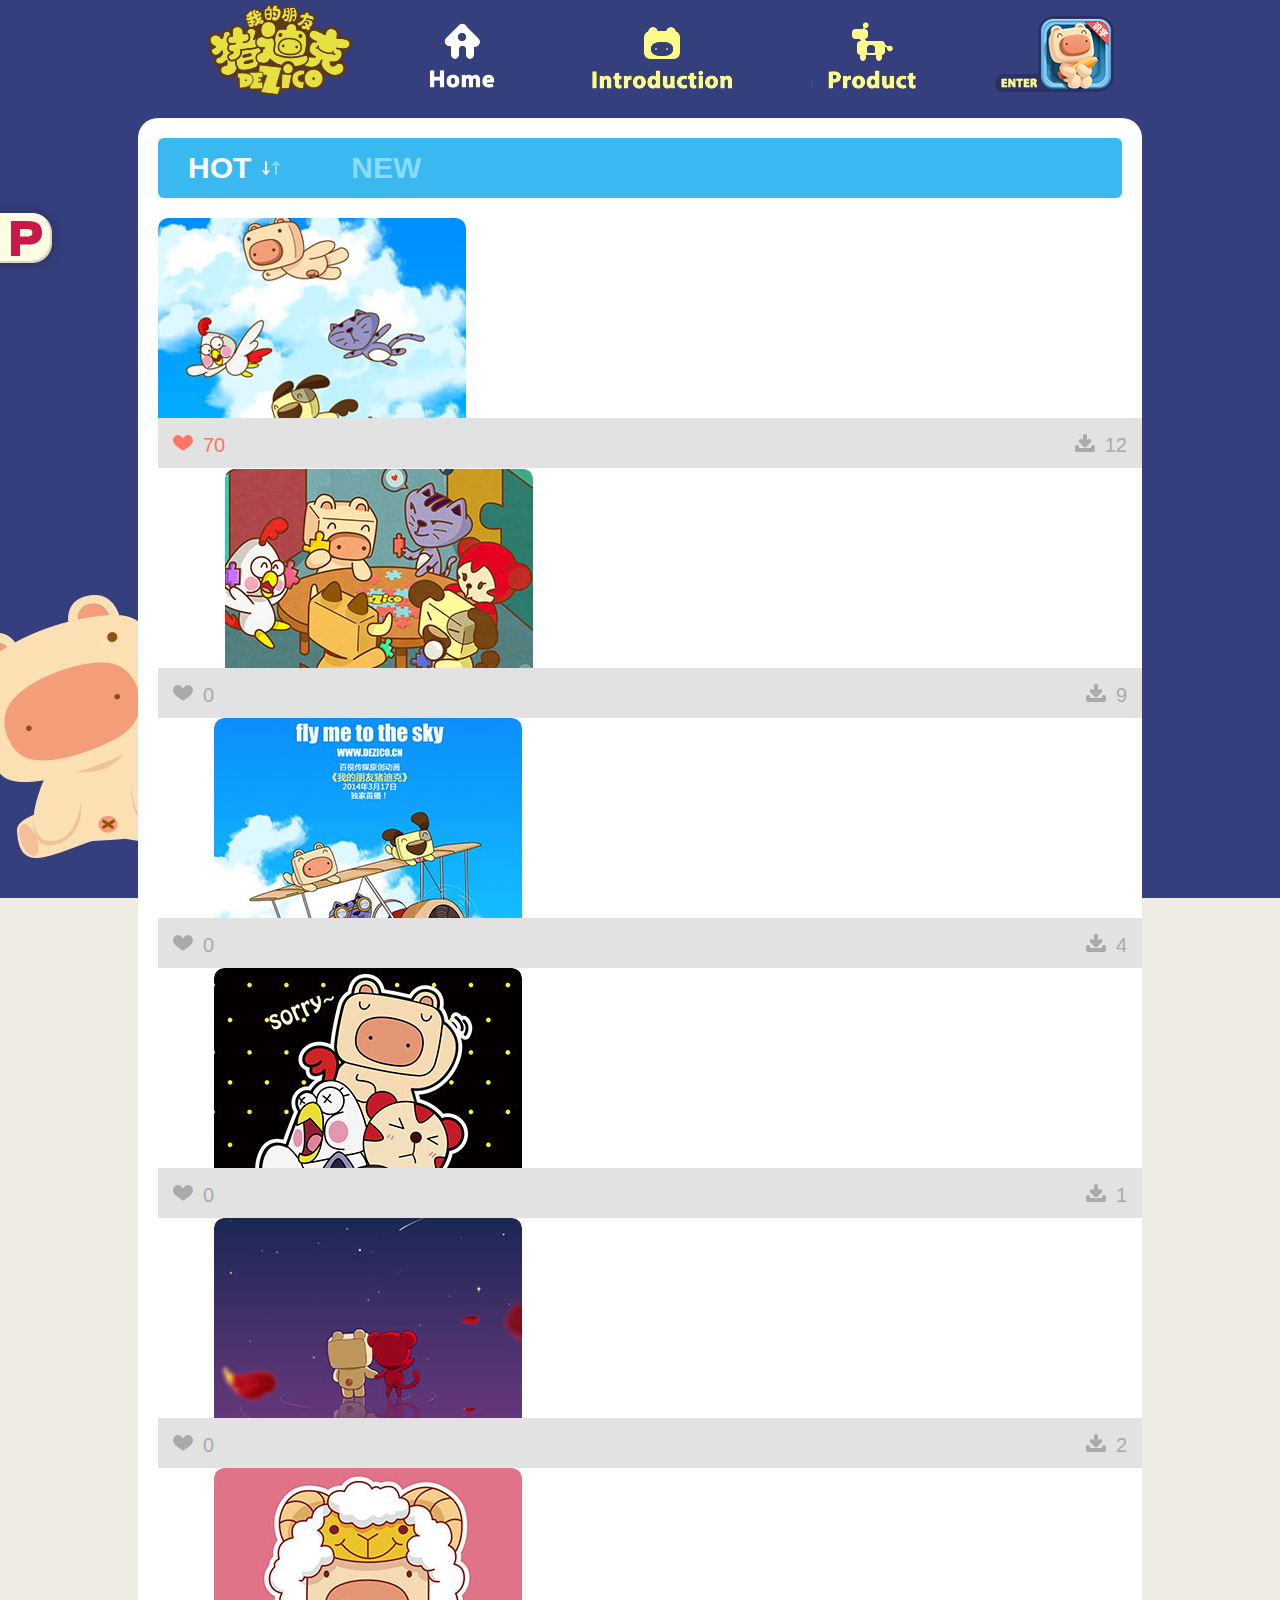
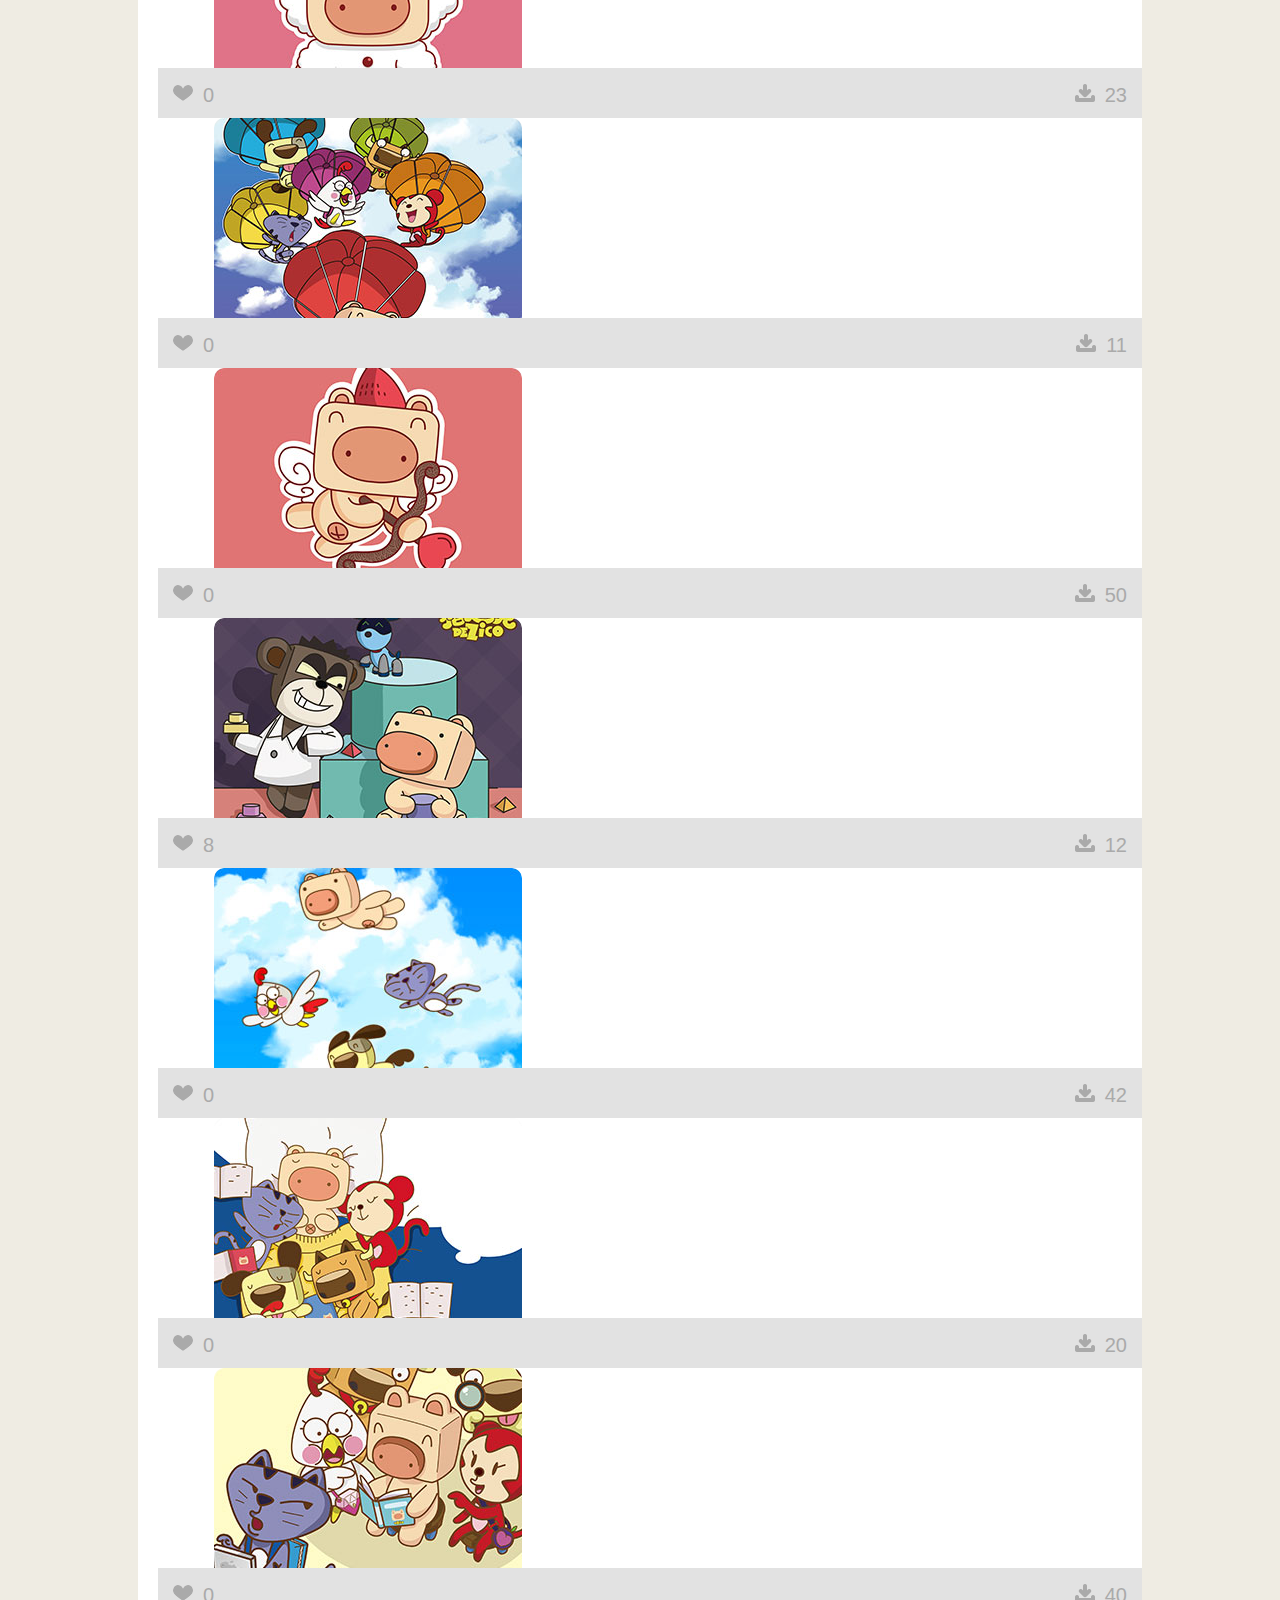
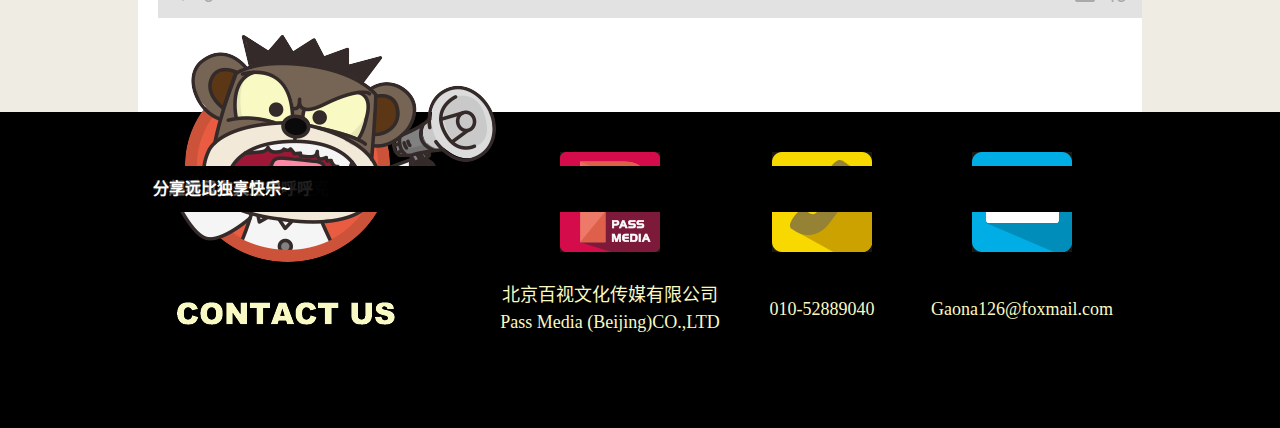
==== dezico/image.html @ 049cd8b3 "新增CP网站" ====
<!DOCTYPE html>
<html lang="zh-cn" class="bg_image">
<head>
<meta charset="utf-8" />
<title>猪迪克官网</title>
<link rel="stylesheet" href="style.css">
</head>
<body>
	<div class="dezico_header">

		<h1 class="dezico_logo">猪迪克</h1>

		<ul class="dezico_nav">
			<li class="on"><a class="home" href="index.html">Home</a></li>
			<li><a class="introduction" href="introduction.html">Introduction</a></li>
			<li><a class="product" href="product.html">Product</a></li>
		</ul>

		<a href="http://www.zhudike.com " class="dezico_enter" target="_blank">Enter</a>
	</div>

	<div class="dezico_main">

		<div class="dezico_sort"><a class="on" href="#"><span>HOT</span><i class="icon_sort"></i></a> <a href="#"><span>NEW</span></a></div>
		
		<div class="pic_list image_list">
			<div class="inner">
				<a href="#">
					<img src="img/img1.jpg" alt="">
					<div class="opt">
						<span class="like_on"><i class="icon_like"></i>70</span>
						<span class="down"><i class="icon_down"></i>12</span>
					</div>
					<div class="subtit">
						<h6>我的梦想就是飞行！</h6>
						<!-- <p>描述描述描述描述描述描述描述描述描述描述描述描述描述描述描述</p> -->
					</div>
				</a>
				
				<a href="#">
					<img src="img/img2.jpg" alt="">
					<div class="opt">
						<span class="like"><i class="icon_like"></i>0</span>
						<span class="down"><i class="icon_down"></i>9</span>
					</div>
					<div class="subtit">
						<h6>麻将？那是大人的游戏。我们流行拼拼图！</h6>
						<!-- <p>描述描述描述描述描述描述描述描述描述描述描述描述描述描述描述</p> -->
					</div>
				</a>
				<a href="#">
					<img src="img/img3.jpg" alt="">
					<div class="opt">
						<span class="like"><i class="icon_like"></i>0</span>
						<span class="down"><i class="icon_down"></i>4</span>
					</div>
					<div class="subtit">
						<h6>猪迪克带你飞上天空！</h6>
						<!-- <p>描述描述描述描述描述描述描述描述描述描述描述描述描述描述描述</p> -->
					</div>
				</a>
				<a href="#">
					<img src="img/img4.jpg" alt="">
					<div class="opt">
						<span class="like"><i class="icon_like"></i>0</span>
						<span class="down"><i class="icon_down"></i>1</span>
					</div>
					<div class="subtit">
						<h6>sorry…屁是我放的…呵呵</h6>
						<!-- <p>描述描述描述描述描述描述描述描述描述描述描述描述描述描述描述</p> -->
					</div>
				</a>
				<a href="#">
					<img src="img/img5.jpg" alt="">
					<div class="opt">
						<span class="like"><i class="icon_like"></i>0</span>
						<span class="down"><i class="icon_down"></i>2</span>
					</div>
					<div class="subtit">
						<h6>2014情人节纪念海报</h6>
						<!-- <p>描述描述描述描述描述描述描述描述描述描述描述描述描述描述描述</p> -->
					</div>
				</a>
				<a href="#">
					<img src="img/img6.jpg" alt="">
					<div class="opt">
						<span class="like"><i class="icon_like"></i>0</span>
						<span class="down"><i class="icon_down"></i>23</span>
					</div>
					<div class="subtit">
						<h6>星座海报之牡羊座猪迪克</h6>
						<!-- <p>描述描述描述描述描述描述描述描述描述描述描述描述描述描述描述</p> -->
					</div>
				</a>
				<a href="#">
					<img src="img/img7.jpg" alt="">
					<div class="opt">
						<span class="like"><i class="icon_like"></i>0</span>
						<span class="down"><i class="icon_down"></i>11</span>
					</div>
					<div class="subtit">
						<h6>博士的生日礼物</h6>
						<!-- <p>描述描述描述描述描述描述描述描述描述描述描述描述描述描述描述</p> -->
					</div>
				</a>
				<a href="#">
					<img src="img/img8.jpg" alt="">
					<div class="opt">
						<span class="like"><i class="icon_like"></i>0</span>
						<span class="down"><i class="icon_down"></i>50</span>
					</div>
					<div class="subtit">
						<h6>星座海报之射手座猪迪克</h6>
						<!-- <p>描述描述描述描述描述描述描述描述描述描述描述描述描述描述描述</p> -->
					</div>
				</a>
				<a href="#">
					<img src="img/img9.jpg" alt="">
					<div class="opt">
						<span class="like"><i class="icon_like"></i>8</span>
						<span class="down"><i class="icon_down"></i>12</span>
					</div>
					<div class="subtit">
						<h6>博士对猪迪克</h6>
						<!-- <p>描述描述描述描述描述描述描述描述描述描述描述描述描述描述描述</p> -->
					</div>
				</a>
				<a href="#">
					<img src="img/img10.jpg" alt="">
					<div class="opt">
						<span class="like"><i class="icon_like"></i>0</span>
						<span class="down"><i class="icon_down"></i>42</span>
					</div>
					<div class="subtit">
						<h6>午睡的节奏就是呼呼呼</h6>
						<!-- <p>描述描述描述描述描述描述描述描述描述描述描述描述描述描述描述</p> -->
					</div>
				</a>
				<a href="#">
					<img src="img/img11.jpg" alt="">
					<div class="opt">
						<span class="like"><i class="icon_like"></i>0</span>
						<span class="down"><i class="icon_down"></i>20</span>
					</div>
					<div class="subtit">
						<h6>一起乘风在天空中</h6>
						<!-- <p>描述描述描述描述描述描述描述描述描述描述描述描述描述描述描述</p> -->
					</div>
				</a>
				<a href="#">
					<img src="img/img12.jpg" alt="">
					<div class="opt">
						<span class="like"><i class="icon_like"></i>0</span>
						<span class="down"><i class="icon_down"></i>40</span>
					</div>
					<div class="subtit">
						<h6>分享远比独享快乐~</h6>
						<!-- <p>描述描述描述描述描述描述描述描述描述描述描述描述描述描述描述</p> -->
					</div>
				</a>
				
			</div>
		</div>
	</div>
	<div class="dezico_footer">
		<div class="inner">
			<h3 class="dezico_contact"><i></i>contact us</h3>
			<ul class="dezico_info">
				<li class="pass"><i></i><p>北京百视文化传媒有限公司<br/>Pass Media (Beijing)CO.,LTD</p></li>
				<li class="phone"><i></i><p>010-52889040</p></li>
				<li class="mail"><i></i><p>Gaona126@foxmail.com</p></li>
			</ul>
		</div>
	</div>
	
	<div class="dezico_link">
		<a class="link1" href="http://www.passmedia.cn" target="_blank">Pass Media</a>
	</div>

	<script src="http://www.ghugo.com/temp/guan/js/jquery-1.11.0.min.js"></script>
	<script>
	</script>
</body>
</html>
---- dezico/style.css ----
@charset "utf-8";

/* reset */
body,h1,h2,h3,h4,h5,h6,hr,p,blockquote,dl,dt,dd,ul,ol,li,pre,form,fieldset,legend,button,input,textarea,th,td{margin:0;padding:0;}
body,button,input,select,textarea{font:12px/1.5 'Lucida Grande',Arial,'\5b8b\4f53';}
h1,h2,h3,h4,h5,h6{font-size:100%;}
ul,ol{list-style:none;}
iframe,img{border:0;vertical-align:top;} 
table{border-collapse:collapse;border-spacing:0;}
i,b,s,em{font-style:normal;}
del{font-family:'\5b8b\4f53';}
a{text-decoration:none;}

html{
	background-color:#efece3;

	background-repeat:repeat-x;
	background-position:0 0;
}
body{
	background-repeat:no-repeat;
	background-position:50% 0;
}

.bg_index .dezico_main,
.bg_index .dezico_header,
.bg_index .dezico_footer{
	position:relative;
	z-index:10;
}
.dezico_header,
.dezico_main,
.dezico_footer .inner{
	width:1004px;
	margin:0 auto;
}

.banner_friend{background-image:url(file/bg_friend.jpg);background-position:50% 0;background-repeat:no-repeat;}
.bg_friend,.bg_index{background-image:url(file/bg_friend_r.png);}

.banner_im{background-image:url(file/bg_im.jpg);background-position:50% 0;background-repeat:no-repeat;}
.bg_im{background-image:url(file/bg_im_r.png);}

.banner_town{background-image:url(file/bg_town.jpg);background-position:50% 0;background-repeat:no-repeat;}
.bg_town{background-image:url(file/bg_town_r.png);}

.bg_video{background-color:#0085d3;background-image:url(file/bg_video_r.png);}
.bg_video body{background-image:url(file/bg_video.jpg);}

.bg_expression body{background-image:url(file/bg_expression.jpg);}
.bg_expression {background-image:url(file/bg_expression_r.png);}

.bg_image body{background-image:url(file/bg_image.jpg);}
.bg_image{background-image:url(file/bg_image_r.png);}


.bg_introduction body{background-image:url(file/bg_introduction.jpg);}
.bg_introduction{background-image:url(file/bg_introduction_r.png);}

.bg_news body{background-image:url(file/bg_news.jpg);}
.bg_news{background-image:url(file/bg_news_r.png);}

.bg_product body{background-image:url(file/bg_product.jpg);}
.bg_product{background-image:url(file/bg_product_r.png);}

.bg_project body{background-image:url(file/bg_project.jpg);}
.bg_project{background-image:url(file/bg_project_r.png);}

.bg_map,.bg_map body{
	height:100%;
	background-color:#499d07	
}

.dezico_header{
	height:118px;
}
.dezico_logo{
	float:left;
	width:244px;
	height:92px;
	margin-left:20px;
	margin-top:4px;
	background: url(img/logo.png) no-repeat 50% 0;
	text-indent:-999px;
	overflow:hidden;
}
.dezico_nav{
	margin-left:10px;
	margin-top:20px;
	float:left;
}
.dezico_nav li{
	float:left;
}
.dezico_nav a{
	display:block;
	height:80px;
	text-indent:-999px;
	overflow:hidden;
	background:url(img/sp_dezico.png?t=3) no-repeat;
}

.dezico_nav .home{width:100px;background-position:0 -470px;}
.dezico_nav .on .home{background-position:0 -390px;}
.dezico_nav .home:hover{background-position:0 -550px;}

.dezico_nav .introduction{width:140px;background-position:-100px -470px;margin:0 80px;}
.dezico_nav .on .introduction{background-position:-100px -390px;}
.dezico_nav .introduction:hover{background-position:-100px -550px;}

.dezico_nav .product{width:120px;background-position:-240px -470px;}
.dezico_nav .on .product{background-position:-240px -390px;}
.dezico_nav .product:hover{background-position:-240px -550px;}

.dezico_enter{
	width:120px;
	height:80px;
	background:url(img/sp_dezico.png?t=3) no-repeat -180px -100px;
	text-indent:-999px;
	overflow:hidden;
	float:right;
	margin:14px 28px 0 0;
}
.dezico_enter:hover{background-position:-60px -100px;}

.dezico_wrap{
	padding-top:550px;
}
.dezico_main{
	border-radius:20px 20px 0 0;
	background-color:#fff;
	min-height:668px;
}
.dezico_footer{
	background-color:#000;
}

.dezico_footer .inner{
	position:relative;
	height:316px;	
}
.dezico_contact{
	position:absolute;
	left:34px;
	top:-77px;
	width:324px;
	height:290px;
	overflow:hidden;
	text-indent:-999px;
	background:url(img/contact.png);
}

.dezico_info{
	padding-top:40px;
	padding-left:350px;
}
.dezico_info li{
	float:left;
	text-align:center;
	font-size:18px;
	color:#f9f9c3;
	font-family:\5fae\8f6f\96c5\9ed1;
}
.dezico_info i{
	width:100px;
	height:100px;
	display:block;
	margin:0 auto 30px auto;
	background:url(img/sp_dezico.png?t=3) no-repeat;
}
.dezico_info .pass{width:244px;}
.dezico_info .pass i{background-position:0 0;}
.dezico_info .phone{width:140px;margin:0 20px;}
.dezico_info .phone i{background-position:-100px 0;}
.dezico_info .mail{width:220px;}
.dezico_info .mail i{background-position:-200px 0;}

.dezico_info .phone p,
.dezico_info .mail p{line-height:54px;}

.dezico_link{
	position:fixed;
	left:0;
	top:200px;
	z-index:999;
}
.dezico_link a{
	background:url(img/pass2.png) no-repeat;
	height:76px;
	display:block;
	overflow:hidden;
	text-indent:-999px;
	position:absolute;
	top:0;

}
.dezico_link .link1{
	background-position:0 -76px;
	width:218px;
	left:-152px;
	-webkit-transition:left .2s ease;
	transition:left .2s ease;
}

.dezico_link .link1:hover{
	background-position:0 0;
	left:0;
}

.pic_list{
	padding:20px 0 20px 20px;
	position:relative;
}
.pic_list .inner{*zoom:1;}
.pic_list .inner:after{clear:both;content:'\20';display:block;}

.pic_list .slider_btn{
position:absolute;	
top:180px;
width:30px;
height:40px;
background:url(img/sp_dezico.png?t=3) no-repeat -310px -110px;
text-indent:-999px;
overflow:hidden;
cursor:pointer;
-moz-user-select:none;-webkit-user-select:none;-ms-user-select:none;user-select:none;
}
.pic_list .slider_btn_prev{left:-30px;}
.pic_list .slider_btn_next{right:-30px;background-position:-350px -110px;}

.pic_list h3{
	color:#fff;
	font-size:22px;
	line-height:50px;
	text-transform: uppercase;
}
.pic_list .inner .product_item{
	position:relative;
	overflow:hidden;
	float:left;
	width:308px;
	height:250px;
	margin-right:20px;	
	margin-bottom:20px;
	border-radius:10px 10px 0 0;
}
.pic_list img{
	height:200px;
	width:308px;
	border-radius:10px 10px 0 0;
}
.pic_list .inner .subtit{
	filter:progid:DXImageTransform.Microsoft.Gradient(GradientType=0, StartColorStr="#a5000000", EndColorStr="#a5000000");
	position:absolute;
	z-index:1;
	bottom:-100px;
	left:0;
	width:100%;
	height:100px;
	color:#fff;
	-webkit-transition:bottom .25s ease;
	transition:bottom .25s ease;
}
:root .pic_list .inner .subtit{
	-webkit-filter:none;
	filter:none;
	background-color:rgba(0, 0, 0, 0.65);
}
.pic_list h6{
	font-size:16px;
	line-height:26px;
	padding:5px 15px 0 15px;
}
.pic_list p{
	font-size:14px;
	padding:0 15px;
}
.pic_list a:hover .subtit{
	bottom:50px;
}
.pic_list a:hover h5{
	background-color:#368fb9;
}
.pic_list h5{
	background-color:#3ab9f0;
	height:50px;
	line-height:50px;
	color:#fff;
	font-size:20px;
	padding-left:10px;
	text-transform: uppercase;
	position:relative;
	z-index:2;
	-webkit-transition:background-color .25s ease;
	transition:background-color .25s ease;
}

.pic_list h5 i{
	position:absolute;
	top:5px;
	right:5px;
	height:40px;
	width:40px;
	display:block;
	background:url(img/sp_dezico.png?t=3) no-repeat -220px -180px;
}

/* 排序 */
.dezico_sort{
	margin:0 20px;
	height:60px;
	line-height:60px;
	background-color:#3ab9f0;
	border-radius:6px;
	font-size:30px;
	font-weight:700;
}
.dezico_sort span{float:left;}
.dezico_sort a{float:left;color:#8adcff;margin:0 30px;cursor:pointer;}
.dezico_sort .on{color:#fff;}
.dezico_sort .icon_sort{margin-top:20px;margin-left:10px;}

/* 视频 */
.bg_video .dezico_main{
	margin-top:22px;
	background:none;
}
.video_player{
	color:#dfdfdf;
	margin-left:20px;
	width:816px;
	height:590px;
}
.video_player .player{
	height:450px;
	border:23px solid #343434;
    border-radius: 10px;
	background-color:#000;
}
.video_player h3{
	font-size:22px;line-height:50px;
	text-transform: uppercase;}

.video_list a:hover .play{
	filter:progid:DXImageTransform.Microsoft.Gradient(GradientType=0, StartColorStr="#7f000000", EndColorStr="#7f000000");
}
:root .video_list a:hover .play{
	background-color:rgba(0, 0, 0, 0.5);
	-webkit-filter:none;
	filter:none;
}
.video_list .play{
	position:absolute;
	top:0;
	left:0;
	width:308px;
	height:200px;
}

.video_list .icon_play{
	width:80px;
	height:80px;
	position:absolute;
	left:50%;
	top:50%;
	margin:-40px;
	background:url(img/sp_dezico.png?t=3) no-repeat -300px 0;
}
.video_list .inner{
	height:250px;width:984px;position:relative;overflow:hidden;
}
.video_list ul{position:absolute;height:250px;top:0;}
.video_list li{
	float:left;
	width:984px;
	height:250px;
}
.video_list a{
	margin-bottom:0!important;
}
.video_list h5{background-color:#222;}
.video_list a:hover h5{background-color:#222;}

.bg_video .dezico_main{
	padding-bottom:90px
}
.bg_video .pic_list{
	min-height:auto;
	padding-bottom:0;
}

/* 图片 */
.bg_image .dezico_main{
	padding-top:20px;
	min-height:730px;
}
.image_list{padding-bottom:90px;}
.image_list .opt{
	background-color:#e2e2e2;
	height:50px;
	line-height:54px;
	position:relative;
	z-index:2;
	font-size:20px;color:#aaa;
}
.image_list h6{padding-top:10px;padding-bottom:10px;line-height:26px;}
.image_list .inner .subtit{height:auto;}
.image_list .opt span{float:left;}
.image_list .opt .like_on{color:#ff7568;}
.image_list .opt .down_on{color:#3ab9f0;}
.image_list .opt .down,
.image_list .opt .down_on{margin-right:15px;float:right;}

.icon_like,.icon_down,.icon_sort,.icon_fav,.icon_cart{float:left;width:20px;height:20px;margin:15px 10px 0 15px;background:url(img/sp_dezico.png?t=3) no-repeat}
.icon_like{background-position:-130px -310px;}
.icon_like:hover,
.like_on .icon_like{background-position:-130px -340px;}

.icon_down{background-position:-200px -310px;}
.icon_down:hover,
.down_on .icon_down{background-position:-200px -340px;}

.icon_sort{background-position:-230px -310px;}

.icon_fav{background-position:-100px -310px;}
.icon_fav:hover,
.fav_on .icon_fav{background-position:-100px -340px;}

.icon_cart{background-position:-160px -310px;width:30px;}
.icon_cart:hover,
.cart_on .icon_cart{background-position:-160px -340px;}


/* news */
.bg_news .dezico_main{
	min-height:960px;
}
.news_list{
	padding:20px 0 100px 0;
}
.news_list .news{
	border-radius:10px 0 0 10px;
	font-family:\5fae\8f6f\96c5\9ed1;
	margin:0 20px 20px 20px;
	padding:0 40px;
	background-color:#efefef;
	height:260px;
	min-height:260px;
	font-size:14px;
	overflow:hidden;
	position:relative;
	*zoom:1;
}
.news_list .news:after{clear:both;content:'\20';display:block;}
.news_list li{margin-bottom:20px}
.news_list img{
	width:420px;
	height:260px;
	float:left;
	margin-right:20px;
	border-radius:10px 0 0 10px;
	margin-left:-40px;
}
.news_list h5{
	font-size:18px;
	padding:15px 0;
	text-overflow:ellipsis;
	overflow:hidden; 
	white-space:nowrap;
}
.news_list .desc{
	height:150px;
	line-height:26px;
	overflow:hidden;
}
.news_list p{text-indent:2em;margin-bottom:1em}
.news_list .btn_more,
.news_list .btn_close{
	position:absolute;
	right:50px;
	bottom:10px;
	width:90px;
	height:30px;
	text-indent:-900px;
	overflow:hidden;
	background:url(img/sp_dezico.png?t=3) no-repeat 0 -310px;
}
.news_list .btn_close{background-position:0 -350px;}
.news_list .all{
	height:auto;
	padding-bottom:60px;
}
.news_list .all .desc{
	height:auto;
	overflow:visible;
}

/* project */
.bg_project .dezico_main{
	min-height:1100px;
	background-color:#574d40;
	padding-bottom:70px;
}

.mod_project{
	padding:20px;
	padding-bottom:0;
	color:#fff;
	font-family:\5fae\8f6f\96c5\9ed1;
	font-size:14px;
	line-height:24px;
}
.mod_project h2{
	font-size:22px;
	line-height:1.2;
	padding:30px 0 0 0;
	text-transform:uppercase;
}
.mod_project h3{
	font-size:16px;
	line-height:20px;
}
.mod_project p{
	margin:10px 0 20px 0;
}

/* product */
.bg_product .dezico_main{
	min-height:1100px;
	background-color:#fff;
	padding-bottom:70px;
}

.product_list{padding-bottom:90px;}
.product_list .opt{
	background-color:#e2e2e2;
	height:50px;
	line-height:54px;
	position:relative;
	z-index:2;
	font-size:20px;color:#aaa;
}
/*.product_list .opt span{float:left;}*/
.product_list .opt .fav_on{color:#ff7568;float:left;}
.product_list .opt .cart_on{color:#3ab9f0;float:left;}
.product_list .opt .cart,
.product_list .opt .cart_on{margin-right:15px;float:right; color: #aaa}

.product_list .inner .price{
	background:rgba(0,0,0,0);
	position:absolute;
	z-index:1;
	left:0;
	top:-200px;
	width:100%;
	height:100px;
	padding:50px 0;
	line-height:40px;
	color:#fff;
	text-align:center;
	font-family:\5fae\8f6f\96c5\9ed1;
	-webkit-transition:background .25s ease;
	transition:background .25s ease;
}
.product_list h6{
		font-size:18px;
		padding-top:35px;
}
.product_list p{
		font-size:20px;
}

.product_list a:hover .price{
	top:0;
	filter:progid:DXImageTransform.Microsoft.Gradient(GradientType=0, StartColorStr="#7f000000", EndColorStr="#7f000000");
}
:root .product_list a:hover .price{
	background:rgba(0,0,0,0.5);
	-webkit-filter:none;
	filter:none;
}
.product_top{
	position:relative;
	height:290px;
	color:#3ab9f0;
}
.product_top img{
	position:absolute;
	top:10px;
	left:80px
}
.product_top .tit{
	position:absolute;
	top:80px;
	left:490px;
	font-family:\5fae\8f6f\96c5\9ed1;
	font-size:40px;
	font-weight:400;
}
.product_top .price{
	position:absolute;
	top:140px;
	left:490px;
	font-family:\5fae\8f6f\96c5\9ed1;
	font-size:36px;
	font-weight:400;
}
.product_top .desc{
	position:absolute;
	top:200px;
	left:490px;
	font-family:\5fae\8f6f\96c5\9ed1;
	font-size:14px;
	color:#999;
	width:300px;
}
.product_top .pig{
	position:absolute;
	top:165px;
	right:20px;
	width:137px;
	height:179px;
	background:url(img/pig.png)
}



/* introduction */
.bg_introduction .dezico_main{
	min-height:850px;
	color:#fff;
	background-color:#343434;
	padding-bottom:70px;
}

.mod_introduction{
	padding:20px;
	padding-bottom:0;
	color:#fff;
	font-family:\5fae\8f6f\96c5\9ed1;
	font-size:14px;
	line-height:24px;
}
.mod_introduction h2{
	font-size:22px;
	line-height:1.2;
	padding:10px 0 0 0;
	text-transform:uppercase;
}
.mod_introduction h3{
	font-size:16px;
	line-height:20px;
}
.mod_introduction p{
	margin:10px 0 20px 0;
}
.mod_introduction ul{
	position:absolute;
	height:500px;
	width:4000px;
}
.mod_introduction li{
	float:left;	
	width:960px;
	height:500px;
}
.mod_introduction .boy{
	width:960px;
	height:500px;
	position:relative;
	overflow:hidden;
	margin-bottom:20px;
}
.mod_introduction .boy a{
	float:left;
	position: relative;
	overflow: hidden;
	height:500px;
	width:226px;
	margin-right:19px;
	color:rgba(255,255,255,0);
	cursor:pointer;
}

.mod_introduction .boy img{
	position: absolute;
	top: 0;
	left: 0;
}
.mod_introduction .boy .inner{
	height:400px;
	position: absolute;
	top:0;
	left:0;
	z-index: 10;
	padding-top:100px;
	width:100%;
	visibility:hidden;
	margin:0;
	line-height:30px;
}
.mod_introduction .boy a:hover .inner{
	line-height:24px;
	visibility:visible;
	color:#fff;
	filter:progid:DXImageTransform.Microsoft.Gradient(GradientType=0, StartColorStr="#7f000000", EndColorStr="#7f000000");
	-webkit-transition:all .25s ease;
	transition:all .25s ease;
}
:root .mod_introduction .boy a:hover .inner{
	background-color:rgba(0,0,0,.5);
	-webkit-filter:none;
	filter:none;
}

.mod_introduction .boy .last{margin-right:0;width:225px;}

.mod_introduction .boy strong{
	display: block;
	font-family:\5fae\8f6f\96c5\9ed1;
	font-size:18px;
	padding:20px 15px 5px 15px;
}
.mod_introduction .boy span{
	padding:0 15px;
	display: block;
}
.mod_introduction .more{
	height:28px;
	overflow:hidden;
	margin-bottom:20px;
}
.mod_introduction .more a{
	float:left;
	height:28px;
	width:105px;
	text-indent:-400px;
	overflow:hidden;
	background:url(img/sp_dezico.png?t=3) no-repeat -275px -350px;
}
.mod_introduction .more a:hover{
	background-position:-15px -632px;
}
.mod_introduction .more .icon_more_r{
	float:right;
	background-position:-260px -310px;
}

.mod_introduction .more .icon_more_r:hover{
	background-position:-140px -632px;
}

/* expression */
.bg_expression .dezico_main{
	min-height:730px;
	color:#fff;
	background-color:#fff;
	padding-top:20px;
	padding-bottom:90px;
}
.exp_list{
	padding:0 20px;
}
.exp_list .exp{margin:20px 0;}
.exp_list .opt{
	height:60px;
	overflow:hidden;
}
.exp_list .btn_download{
	height:60px;
	float:left;
	width:300px; 
	text-indent:-999px;
	overflow:hidden;
	background:url(img/sp_dezico.png?t=3) no-repeat 0 -240px;
}
.exp_list .btn_more{
	height:30px;
	margin-top:30px;
	float:right;
	width:90px; 
	text-indent:-999px;
	overflow:hidden;
	background:url(img/sp_dezico.png?t=3) no-repeat 0 -310px;
}
.exp_list .img{*zoom:1;margin:0 0 20px 0;}
.exp_list .img:after{clear:both;content:'\20';display:block;}
.exp_list .img div{
	float:left;
	width:160px;
	height:120px;
	line-height:120px;
	font-size:100px;
	background:#fff;
	text-align:center;
}
.exp_list .img .e1{
	width:320px;
	height:240px;
	line-height:240px;
}
.exp_list .img img{
	width:100%;
	height:100%;
}
.exp_list .fav,
.exp_list .fav_on{overflow:hidden;line-height:54px;font-size: 20px;padding-left:10px}

.exp_list .fav a,
.exp_list .fav_on a{float:left;height:50px;color:#aaa;}
.exp_list .fav_on a{color:#FF7568}

.exp_list .fav .icon_fav,
.exp_list .fav_on .icon_fav{margin:15px 10px 0 0;}


.hota_canvas a{
	position: absolute; 
	background-image: url(about:blank);	
}
.hota_canvas b{
	border-radius:100%;
	display:block;
	width: 100%;height:100%;
}
.hota_canvas a, .hota_canvas a:hover{text-decoration: none;}	
.hota_canvas span{
	font-family:\5fae\8f6f\96c5\9ed1;
	border-radius:10px;
	background-color:rgba(0,0,0,0.7);
	width:200px;
	min-height:80px;
	padding:10px;
	color:#fff;
	position:absolute;
	left:-2000px;
	top:-110%;
	opacity:0;
	-webkit-transition:opacity .25s ease,top .35s ease;
	transition:opacity .25s ease,top .35s ease;
}
.hota_canvas em{font-size:18px;line-height:2;display:block;}
.hota_canvas span:after{
	position:absolute;
	bottom:-30px;
	left:30px;
	content:"";
	width:0;
	height:0;
	overflow:hidden;
	font-size:0;
	display:inline-block;
	border-width:15px;
	border-color:rgba(0,0,0,0.7) transparent transparent transparent;
	border-style:solid dashed dashed dashed;
}
.over{
	-webkit-animation: over 2s ease infinite;
	animation: over 2s ease infinite;
}

@-webkit-keyframes over{
	0%{
		-webkit-transform:scale(0.1);
		background-color: rgba(255,255,255,.1);
	}
	100%{
		-webkit-transform:scale(1);
		background-color: rgba(255,255,255,.7);
	}
}
@keyframes over{
	0%{
		transform:scale(0.1);
		background-color: rgba(255,255,255,.1);
	}
	100%{
		transform:scale(1);
		background-color: rgba(255,255,255,.7);
	}
}

.hota_canvas a:hover{
	z-index:100;
}
.hota_canvas a:hover b
{
	-webkit-animation: over 2s ease infinite;
	animation: over 2s ease infinite;
}
.hota_canvas a:hover span{
	left:10%;
	top:-120%;
	opacity:1;
}

.welcome{
	width: 1260px;
	height: 230px;
	text-indent:-2000px;
	overflow: hidden;
	display: block;
	position: absolute;
	top: 0;
	left:50%;
	margin-left: -680px;
	background:url(img/welcome.png) no-repeat;
}
.hota_canvas .btn_back{
	width: 104px;
	height: 40px;
	display: block;
	text-indent: -999px;
	overflow: hidden;
	position: absolute;
	left:50%;
	margin-left:-52px;
	top:180px;
	background: url(img/sp_dezico.png) no-repeat -120px -660px;
}
.hota_canvas .btn_back:hover{background-position:0 -660px;}
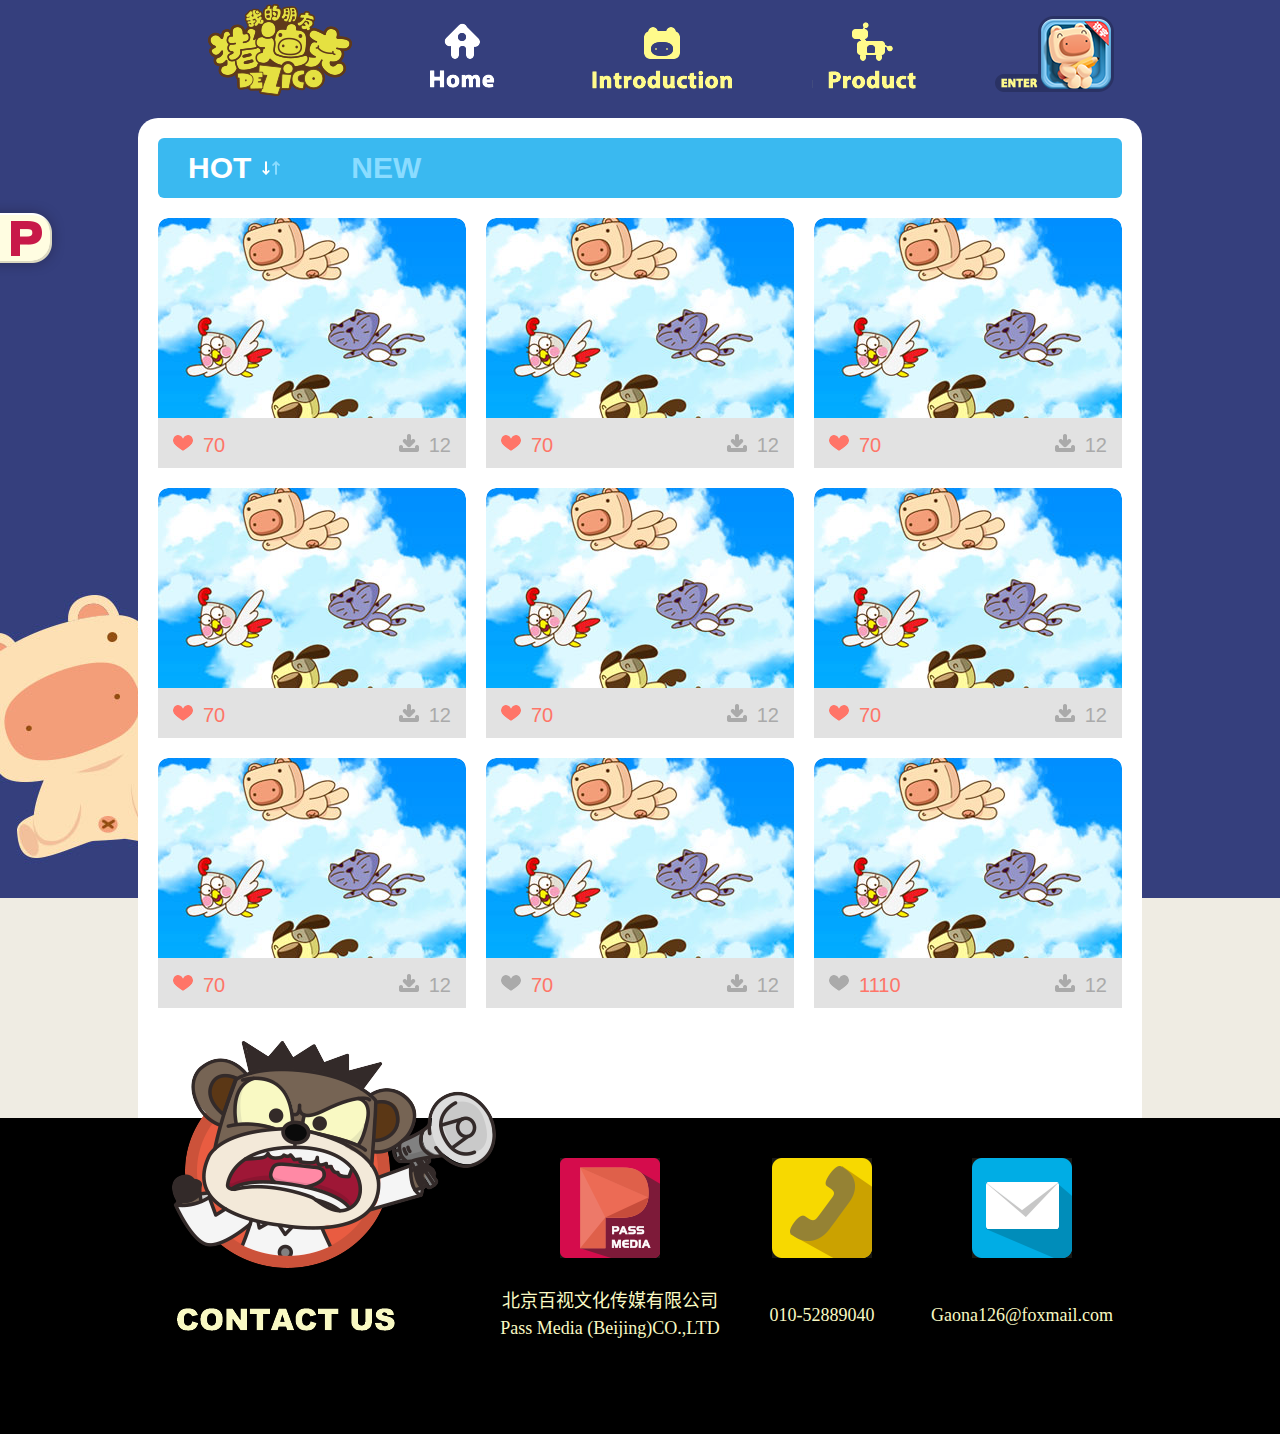
==== commit e6c45ad9: "修改为链接" ====
--- a/dezico/image.html
+++ b/dezico/image.html
@@ -25,139 +25,108 @@
 		
 		<div class="pic_list image_list">
 			<div class="inner">
-				<a href="#">
-					<img src="img/img1.jpg" alt="">
+				<div class="product_item">
+                    <a href="##" class="img"><img src="img/img1.jpg" alt=""></a>
 					<div class="opt">
-						<span class="like_on"><i class="icon_like"></i>70</span>
-						<span class="down"><i class="icon_down"></i>12</span>
+						<a href="##" class="like_on"><i class="icon_like"></i>70</a>
+						<a href="##" class="down"><i class="icon_down"></i>12</a>
 					</div>
 					<div class="subtit">
 						<h6>我的梦想就是飞行！</h6>
 						<!-- <p>描述描述描述描述描述描述描述描述描述描述描述描述描述描述描述</p> -->
 					</div>
-				</a>
-				
-				<a href="#">
-					<img src="img/img2.jpg" alt="">
-					<div class="opt">
-						<span class="like"><i class="icon_like"></i>0</span>
-						<span class="down"><i class="icon_down"></i>9</span>
-					</div>
-					<div class="subtit">
-						<h6>麻将？那是大人的游戏。我们流行拼拼图！</h6>
-						<!-- <p>描述描述描述描述描述描述描述描述描述描述描述描述描述描述描述</p> -->
-					</div>
-				</a>
-				<a href="#">
-					<img src="img/img3.jpg" alt="">
-					<div class="opt">
-						<span class="like"><i class="icon_like"></i>0</span>
-						<span class="down"><i class="icon_down"></i>4</span>
-					</div>
-					<div class="subtit">
-						<h6>猪迪克带你飞上天空！</h6>
-						<!-- <p>描述描述描述描述描述描述描述描述描述描述描述描述描述描述描述</p> -->
-					</div>
-				</a>
-				<a href="#">
-					<img src="img/img4.jpg" alt="">
-					<div class="opt">
-						<span class="like"><i class="icon_like"></i>0</span>
-						<span class="down"><i class="icon_down"></i>1</span>
-					</div>
-					<div class="subtit">
-						<h6>sorry…屁是我放的…呵呵</h6>
-						<!-- <p>描述描述描述描述描述描述描述描述描述描述描述描述描述描述描述</p> -->
-					</div>
-				</a>
-				<a href="#">
-					<img src="img/img5.jpg" alt="">
-					<div class="opt">
-						<span class="like"><i class="icon_like"></i>0</span>
-						<span class="down"><i class="icon_down"></i>2</span>
-					</div>
-					<div class="subtit">
-						<h6>2014情人节纪念海报</h6>
-						<!-- <p>描述描述描述描述描述描述描述描述描述描述描述描述描述描述描述</p> -->
-					</div>
-				</a>
-				<a href="#">
-					<img src="img/img6.jpg" alt="">
-					<div class="opt">
-						<span class="like"><i class="icon_like"></i>0</span>
-						<span class="down"><i class="icon_down"></i>23</span>
-					</div>
-					<div class="subtit">
-						<h6>星座海报之牡羊座猪迪克</h6>
-						<!-- <p>描述描述描述描述描述描述描述描述描述描述描述描述描述描述描述</p> -->
-					</div>
-				</a>
-				<a href="#">
-					<img src="img/img7.jpg" alt="">
-					<div class="opt">
-						<span class="like"><i class="icon_like"></i>0</span>
-						<span class="down"><i class="icon_down"></i>11</span>
-					</div>
-					<div class="subtit">
-						<h6>博士的生日礼物</h6>
-						<!-- <p>描述描述描述描述描述描述描述描述描述描述描述描述描述描述描述</p> -->
-					</div>
-				</a>
-				<a href="#">
-					<img src="img/img8.jpg" alt="">
-					<div class="opt">
-						<span class="like"><i class="icon_like"></i>0</span>
-						<span class="down"><i class="icon_down"></i>50</span>
-					</div>
-					<div class="subtit">
-						<h6>星座海报之射手座猪迪克</h6>
-						<!-- <p>描述描述描述描述描述描述描述描述描述描述描述描述描述描述描述</p> -->
-					</div>
-				</a>
-				<a href="#">
-					<img src="img/img9.jpg" alt="">
-					<div class="opt">
-						<span class="like"><i class="icon_like"></i>8</span>
-						<span class="down"><i class="icon_down"></i>12</span>
-					</div>
-					<div class="subtit">
-						<h6>博士对猪迪克</h6>
-						<!-- <p>描述描述描述描述描述描述描述描述描述描述描述描述描述描述描述</p> -->
-					</div>
-				</a>
-				<a href="#">
-					<img src="img/img10.jpg" alt="">
-					<div class="opt">
-						<span class="like"><i class="icon_like"></i>0</span>
-						<span class="down"><i class="icon_down"></i>42</span>
-					</div>
-					<div class="subtit">
-						<h6>午睡的节奏就是呼呼呼</h6>
-						<!-- <p>描述描述描述描述描述描述描述描述描述描述描述描述描述描述描述</p> -->
-					</div>
-				</a>
-				<a href="#">
-					<img src="img/img11.jpg" alt="">
-					<div class="opt">
-						<span class="like"><i class="icon_like"></i>0</span>
-						<span class="down"><i class="icon_down"></i>20</span>
-					</div>
-					<div class="subtit">
-						<h6>一起乘风在天空中</h6>
-						<!-- <p>描述描述描述描述描述描述描述描述描述描述描述描述描述描述描述</p> -->
-					</div>
-				</a>
-				<a href="#">
-					<img src="img/img12.jpg" alt="">
-					<div class="opt">
-						<span class="like"><i class="icon_like"></i>0</span>
-						<span class="down"><i class="icon_down"></i>40</span>
-					</div>
-					<div class="subtit">
-						<h6>分享远比独享快乐~</h6>
-						<!-- <p>描述描述描述描述描述描述描述描述描述描述描述描述描述描述描述</p> -->
-					</div>
-				</a>
+                </div>
+
+                <div class="product_item">
+                    <a href="##" class="img"><img src="img/img1.jpg" alt=""></a>
+                    <div class="opt">
+                        <a href="##" class="like_on"><i class="icon_like"></i>70</a>
+                        <a href="##" class="down"><i class="icon_down"></i>12</a>
+                    </div>
+                    <div class="subtit">
+                        <h6>我的梦想就是飞行！</h6>
+                        <!-- <p>描述描述描述描述描述描述描述描述描述描述描述描述描述描述描述</p> -->
+                    </div>
+                </div>
+                <div class="product_item">
+                    <a href="##" class="img"><img src="img/img1.jpg" alt=""></a>
+                    <div class="opt">
+                        <a href="##" class="like_on"><i class="icon_like"></i>70</a>
+                        <a href="##" class="down"><i class="icon_down"></i>12</a>
+                    </div>
+                    <div class="subtit">
+                        <h6>我的梦想就是飞行！</h6>
+                        <!-- <p>描述描述描述描述描述描述描述描述描述描述描述描述描述描述描述</p> -->
+                    </div>
+                </div>
+                <div class="product_item">
+                    <a href="##" class="img"><img src="img/img1.jpg" alt=""></a>
+                    <div class="opt">
+                        <a href="##" class="like_on"><i class="icon_like"></i>70</a>
+                        <a href="##" class="down"><i class="icon_down"></i>12</a>
+                    </div>
+                    <div class="subtit">
+                        <h6>我的梦想就是飞行！</h6>
+                        <!-- <p>描述描述描述描述描述描述描述描述描述描述描述描述描述描述描述</p> -->
+                    </div>
+                </div>
+
+                <div class="product_item">
+                    <a href="##" class="img"><img src="img/img1.jpg" alt=""></a>
+                    <div class="opt">
+                        <a href="##" class="like_on"><i class="icon_like"></i>70</a>
+                        <a href="##" class="down"><i class="icon_down"></i>12</a>
+                    </div>
+                    <div class="subtit">
+                        <h6>我的梦想就是飞行！</h6>
+                        <!-- <p>描述描述描述描述描述描述描述描述描述描述描述描述描述描述描述</p> -->
+                    </div>
+                </div>
+                <div class="product_item">
+                    <a href="##" class="img"><img src="img/img1.jpg" alt=""></a>
+                    <div class="opt">
+                        <a href="##" class="like_on"><i class="icon_like"></i>70</a>
+                        <a href="##" class="down"><i class="icon_down"></i>12</a>
+                    </div>
+                    <div class="subtit">
+                        <h6>我的梦想就是飞行！</h6>
+                        <!-- <p>描述描述描述描述描述描述描述描述描述描述描述描述描述描述描述</p> -->
+                    </div>
+                </div>
+                <div class="product_item">
+                    <a href="##" class="img"><img src="img/img1.jpg" alt=""></a>
+                    <div class="opt">
+                        <a href="##" class="like_on"><i class="icon_like"></i>70</a>
+                        <a href="##" class="down"><i class="icon_down"></i>12</a>
+                    </div>
+                    <div class="subtit">
+                        <h6>我的梦想就是飞行！</h6>
+                        <!-- <p>描述描述描述描述描述描述描述描述描述描述描述描述描述描述描述</p> -->
+                    </div>
+                </div>
+
+                <div class="product_item">
+                    <a href="##" class="img"><img src="img/img1.jpg" alt=""></a>
+                    <div class="opt">
+                        <a href="##" class="fav_on"><i class="icon_like"></i>70</a>
+                        <a href="##" class="down"><i class="icon_down"></i>12</a>
+                    </div>
+                    <div class="subtit">
+                        <h6>我的梦想就是飞行！</h6>
+                        <!-- <p>描述描述描述描述描述描述描述描述描述描述描述描述描述描述描述</p> -->
+                    </div>
+                </div>
+                <div class="product_item">
+                    <a href="##" class="img"><img src="img/img1.jpg" alt=""></a>
+                    <div class="opt">
+                        <a href="javascript:;" class="fav_on"><i class="icon_like"></i>1110</a>
+                        <a href="##" class="down"><i class="icon_down"></i>12</a>
+                    </div>
+                    <div class="subtit">
+                        <h6>我的梦想就是飞行！</h6>
+                        <!-- <p>描述描述描述描述描述描述描述描述描述描述描述描述描述描述描述</p> -->
+                    </div>
+                </div>
 				
 			</div>
 		</div>
--- a/dezico/style.css
+++ b/dezico/style.css
@@ -409,7 +409,7 @@
 .image_list .opt .like_on{color:#ff7568;}
 .image_list .opt .down_on{color:#3ab9f0;}
 .image_list .opt .down,
-.image_list .opt .down_on{margin-right:15px;float:right;}
+.image_list .opt .down_on{margin-right:15px;float:right; color: #aaa}
 
 .icon_like,.icon_down,.icon_sort,.icon_fav,.icon_cart{float:left;width:20px;height:20px;margin:15px 10px 0 15px;background:url(img/sp_dezico.png?t=3) no-repeat}
 .icon_like{background-position:-130px -310px;}
@@ -541,7 +541,8 @@
 	font-size:20px;color:#aaa;
 }
 /*.product_list .opt span{float:left;}*/
-.product_list .opt .fav_on{color:#ff7568;float:left;}
+.product_item .opt .fav_on{color:#ff7568;float:left;}
+/*.product_list .opt .fav_on*/
 .product_list .opt .cart_on{color:#3ab9f0;float:left;}
 .product_list .opt .cart,
 .product_list .opt .cart_on{margin-right:15px;float:right; color: #aaa}
